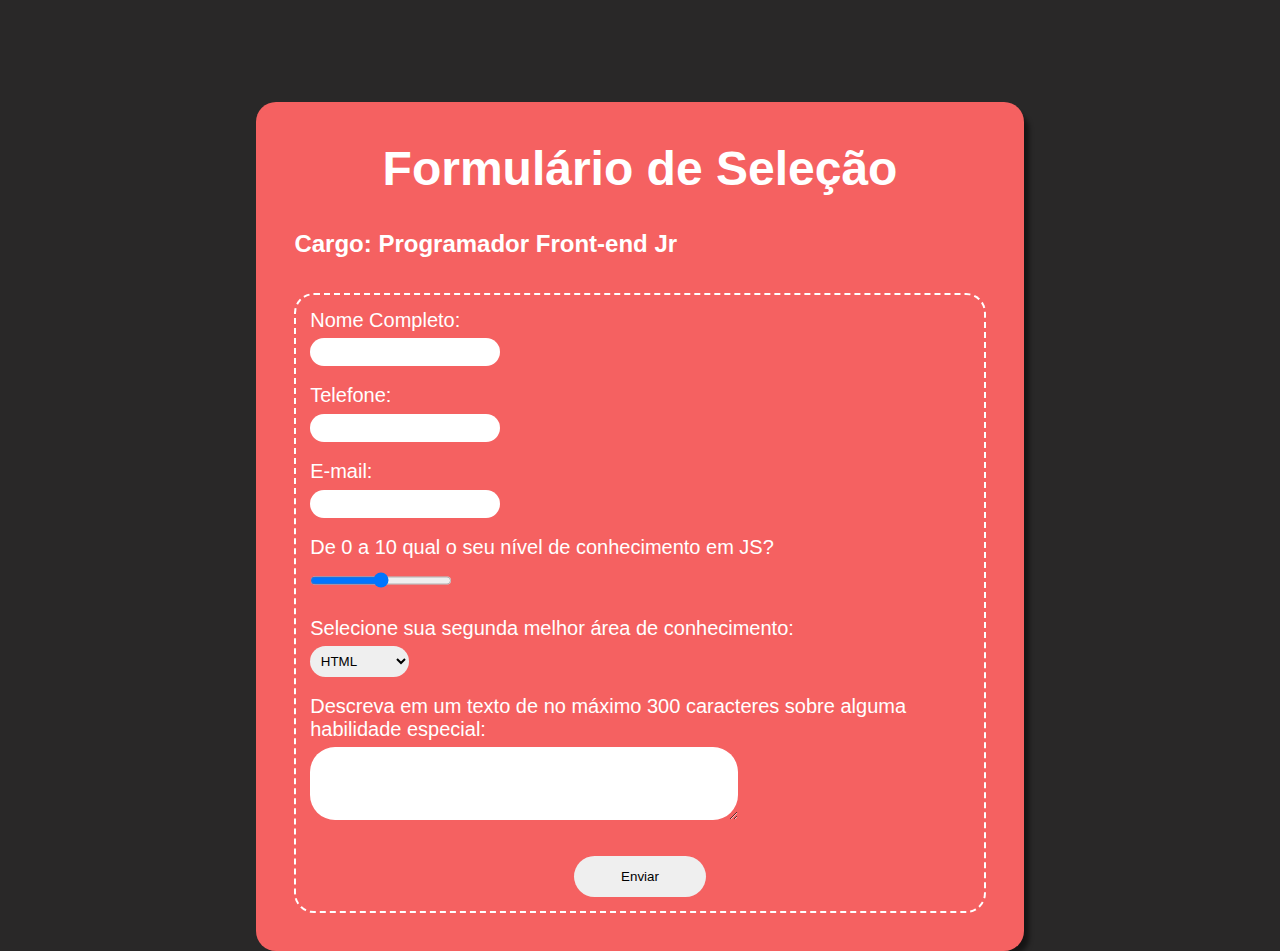
==== PROJETO_2_WEB/index.html @ 77019e9b "Projeto II WEB" ====
<!DOCTYPE html>
<html lang="pt">
<head>
    <meta charset="UTF-8">
    <meta name="viewport" content="width=device-width, initial-scale=1.0">
    <title>Projeto II</title>
    <link rel="stylesheet" href="style.css">
    <script type="text/javascript" src="functions.js"></script>
</head>
<body >
    <nav class="corpo">
        <h1>Formulário de Seleção</h1>
        <h4>Cargo: Programador Front-end Jr</h4>
        <form  name="formulario">
            <label for="nome">Nome Completo:</label><br>
            <input type="text" id="nome" name="nome" pattern="[^0-9]+"/><br><br>
            <label for="tel">Telefone:</label><br>
            <input type="tel" id="tel" name="tel" maxlength="11" minlength="8" pattern="[^A-Za-z]+"/><br><br>
            <label for="email">E-mail:</label><br>
            <input type="email" id="email" name="email"/><br><br>
            <label for="range">De 0 a 10 qual o seu nível de conhecimento em JS?</label><br>
            <input type="range" name="range" id="range"  min="0" max="10" onchange="Range(this.value);"/>
            <span id='resp'></span><br><br>
            <label for="tec">Selecione sua segunda melhor área de conhecimento:</label><br>
            <select name="tec" id="tec">
                <option value="HTML">HTML</option>
                <option value="CSS">CSS</option>
                <option value="PHP">PHP</option>
                <option value="MySQL">MySQL</option>
                <option value="Angular">Angular JS</option>
                <option value="Node">Node</option>
            </select><br><br>
            <label>Descreva em um texto de no máximo 300 caracteres sobre alguma habilidade especial:</label><br>
            <textarea maxlength="300"  rows="4" cols="50" id="msg" name="msg"></textarea><br><br>
            <button type="submit" onclick="return validar_campos()">Enviar</button>
        </form>
    </nav>
</body>
</html>
---- PROJETO_2_WEB/style.css ----
/*Resetar valores*/
*{
    margin: 0px;
    padding: 0px;
}

body{
    font-family:  Tahoma, Geneva, Verdana, sans-serif;
    background-color: rgb(41, 40, 40);
}

/*----------- NAV -----------*/
.corpo{
   margin: 8% 20% 0 20%;
   border-radius: 20px;
   background-color: rgb(245, 97, 97);
   -webkit-box-shadow: 9px 7px 5px -4px rgba(0,0,0,0.49);
   -moz-box-shadow: 9px 7px 5px -4px rgba(0,0,0,0.49);
   box-shadow: 9px 7px 5px -4px rgba(0,0,0,0.49);
   color: white;
   padding: 3%;
}

/*----------- FORM -----------*/

  /*Titulos*/
h1{
    text-align: center;
    margin-bottom: 5%;
    font-size: 3em;
}

h4{
    margin-bottom: 2%;
    font-size: 1.5em;
}

/*formatacao do formuilario*/
form{
    margin-top: 5%;
    border: 2px white dashed;
    padding: 2%;
    border-radius: 20px;
}

label{
    font-size: 1.25em;
}

input,textarea,select{
    border-radius: 25px;
    border: none;
    padding: 1%;
    margin-top: 1%;
}

span{
    vertical-align:  super;
    padding-left: 3%;
    font-size: 1.25em;
}

button{
    border: 0;
    padding: 2%;
    width: 20%;
    margin-top: 2%;
    margin-left: 40%;
    cursor: pointer;
    border-radius: 25px;
}

button:hover{
    opacity: 0.9;
}
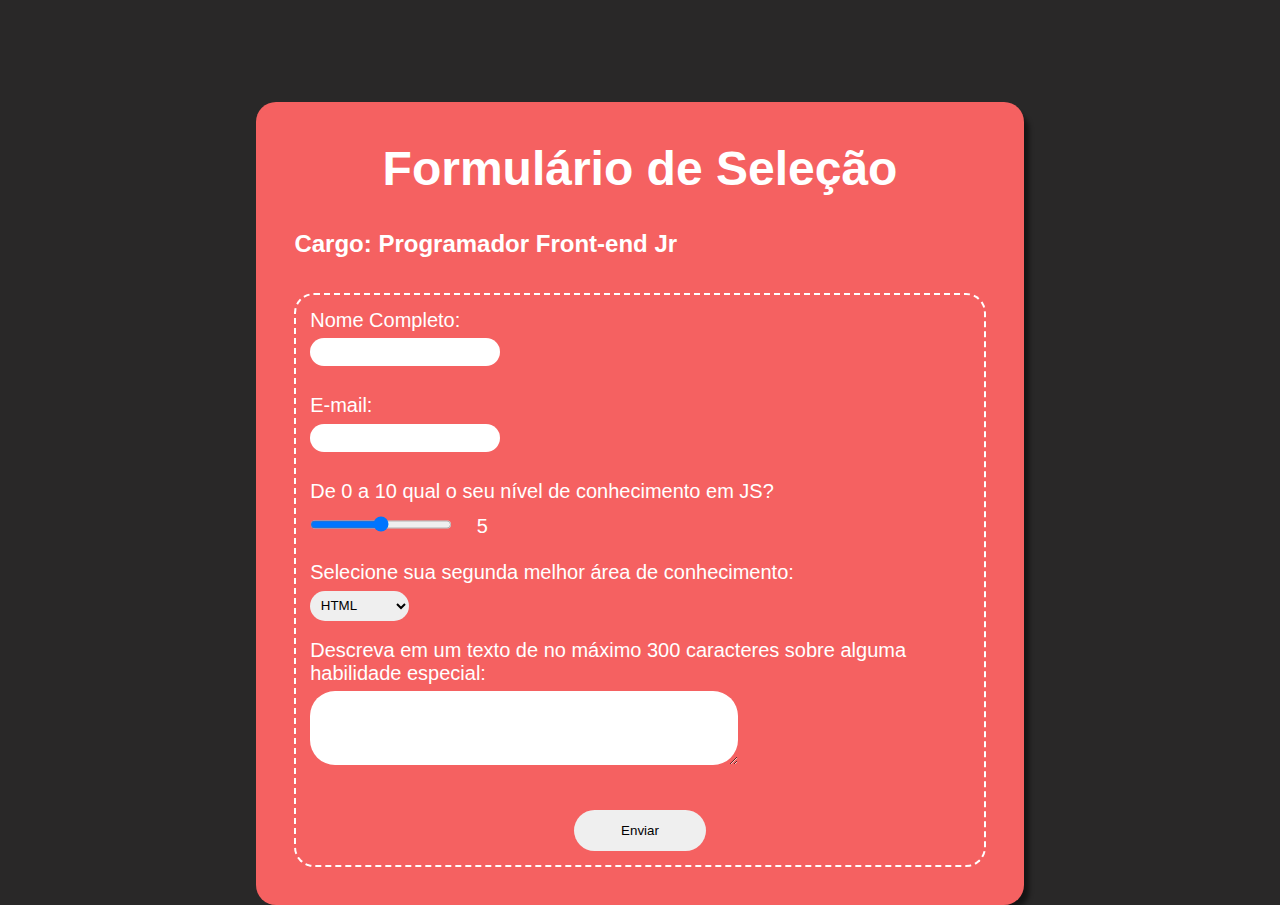
==== commit 1d268aba: "Correção do Scrpt de Validação" ====
--- a/PROJETO_2_WEB/index.html
+++ b/PROJETO_2_WEB/index.html
@@ -14,13 +14,13 @@
         <form  name="formulario">
             <label for="nome">Nome Completo:</label><br>
             <input type="text" id="nome" name="nome" pattern="[^0-9]+"/><br><br>
-            <label for="tel">Telefone:</label><br>
-            <input type="tel" id="tel" name="tel" maxlength="11" minlength="8" pattern="[^A-Za-z]+"/><br><br>
+            <p id='erro_nome' class="erro"></p>
             <label for="email">E-mail:</label><br>
             <input type="email" id="email" name="email"/><br><br>
+            <p id='erro_email' class="erro"></p>
             <label for="range">De 0 a 10 qual o seu nível de conhecimento em JS?</label><br>
             <input type="range" name="range" id="range"  min="0" max="10" onchange="Range(this.value);"/>
-            <span id='resp'></span><br><br>
+            <span id='valor_range'>5</span><br><br>
             <label for="tec">Selecione sua segunda melhor área de conhecimento:</label><br>
             <select name="tec" id="tec">
                 <option value="HTML">HTML</option>
@@ -32,6 +32,7 @@
             </select><br><br>
             <label>Descreva em um texto de no máximo 300 caracteres sobre alguma habilidade especial:</label><br>
             <textarea maxlength="300"  rows="4" cols="50" id="msg" name="msg"></textarea><br><br>
+            <p id='erro_msg' class="erro"></p>
             <button type="submit" onclick="return validar_campos()">Enviar</button>
         </form>
     </nav>
--- a/PROJETO_2_WEB/style.css
+++ b/PROJETO_2_WEB/style.css
@@ -72,4 +72,12 @@
 
 button:hover{
     opacity: 0.9;
+}
+
+/*formatacao de err0*/
+.erro{
+    font-size: 1.2em;
+    margin-bottom: 10px;
+   color: rgb(0, 0, 0);
+   font-weight: bold;
 }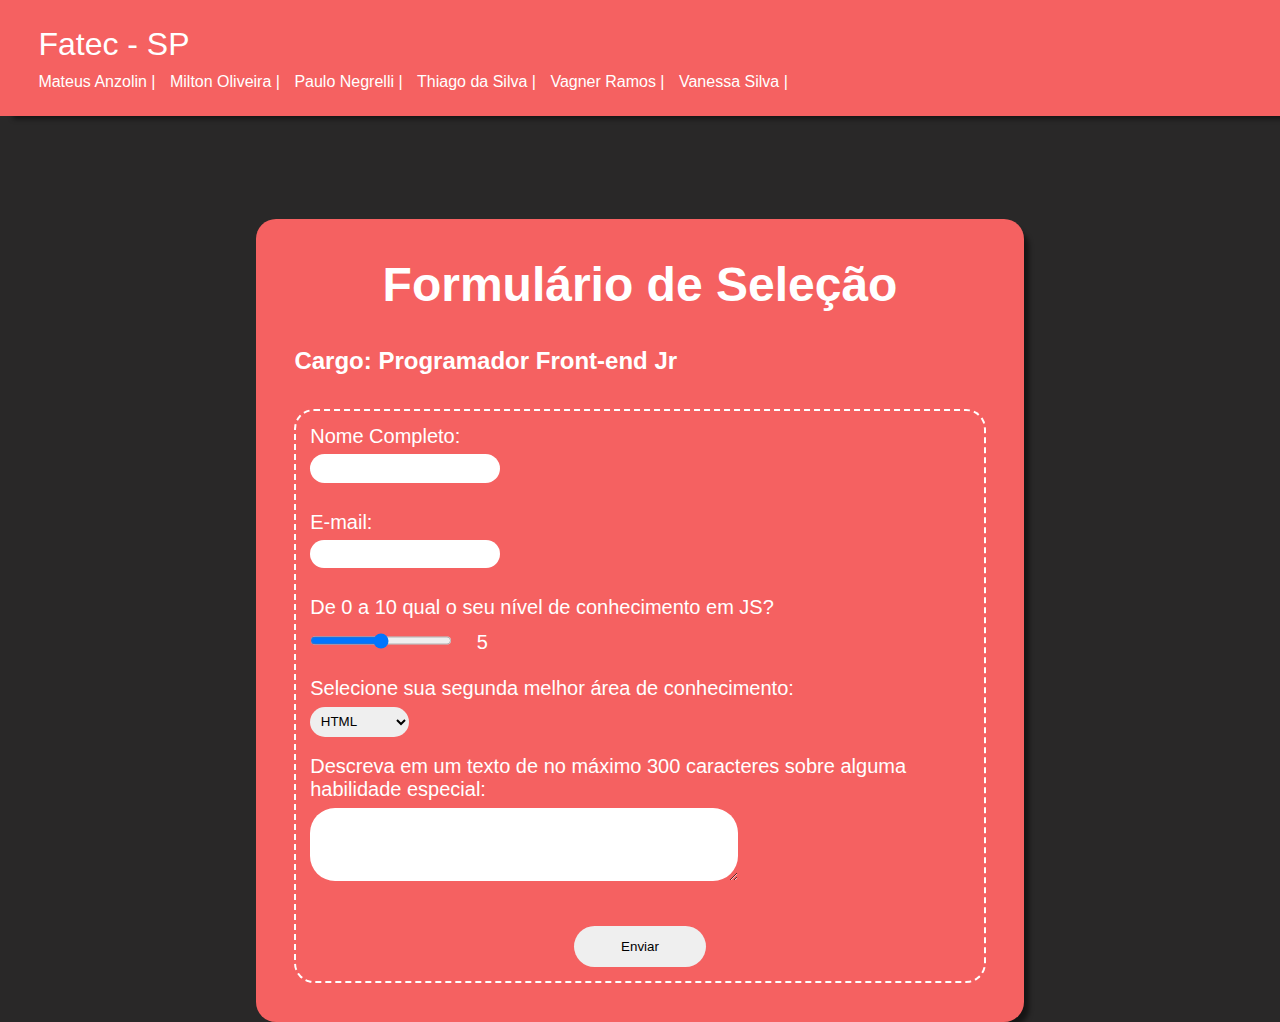
==== commit 728ef321: "Cabecalho" ====
--- a/PROJETO_2_WEB/index.html
+++ b/PROJETO_2_WEB/index.html
@@ -8,6 +8,24 @@
     <script type="text/javascript" src="functions.js"></script>
 </head>
 <body >
+    <!-------Cabecalho------>
+    <header class="cab">
+        <div class="cab__titulo">
+            Fatec - SP
+        </div>
+        <div>
+            <ul class="cab__grupo"> 
+                <li>Mateus Anzolin |</li> 
+                <li>Milton Oliveira |</li> 
+                <li>Paulo  Negrelli |</li> 
+                <li>Thiago da Silva |</li> 
+                <li>Vagner Ramos |</li>
+                <li>Vanessa Silva |</li>
+              </ul>
+        </div>
+    </header>
+
+    <!-------FORMULÁRIO------>
     <nav class="corpo">
         <h1>Formulário de Seleção</h1>
         <h4>Cargo: Programador Front-end Jr</h4>
--- a/PROJETO_2_WEB/style.css
+++ b/PROJETO_2_WEB/style.css
@@ -7,6 +7,27 @@
 body{
     font-family:  Tahoma, Geneva, Verdana, sans-serif;
     background-color: rgb(41, 40, 40);
+}
+/*----------- MENU -----------*/
+.cab{
+    padding: 2% 3%;
+    background-color: rgb(245, 97, 97);
+    -webkit-box-shadow: 9px 7px 5px -4px rgba(0,0,0,0.49);
+   -moz-box-shadow: 9px 7px 5px -4px rgba(0,0,0,0.49);
+   box-shadow: 9px 7px 5px -4px rgba(0,0,0,0.49);
+    overflow: auto;
+}
+.cab__titulo{
+    font-size: 2em;
+    color: white;
+    display: inline-block;
+}
+
+.cab__grupo li{
+    display: inline-block;
+    padding-right: 10px;
+    padding-top: 10px;
+    color: white;
 }
 
 /*----------- NAV -----------*/
